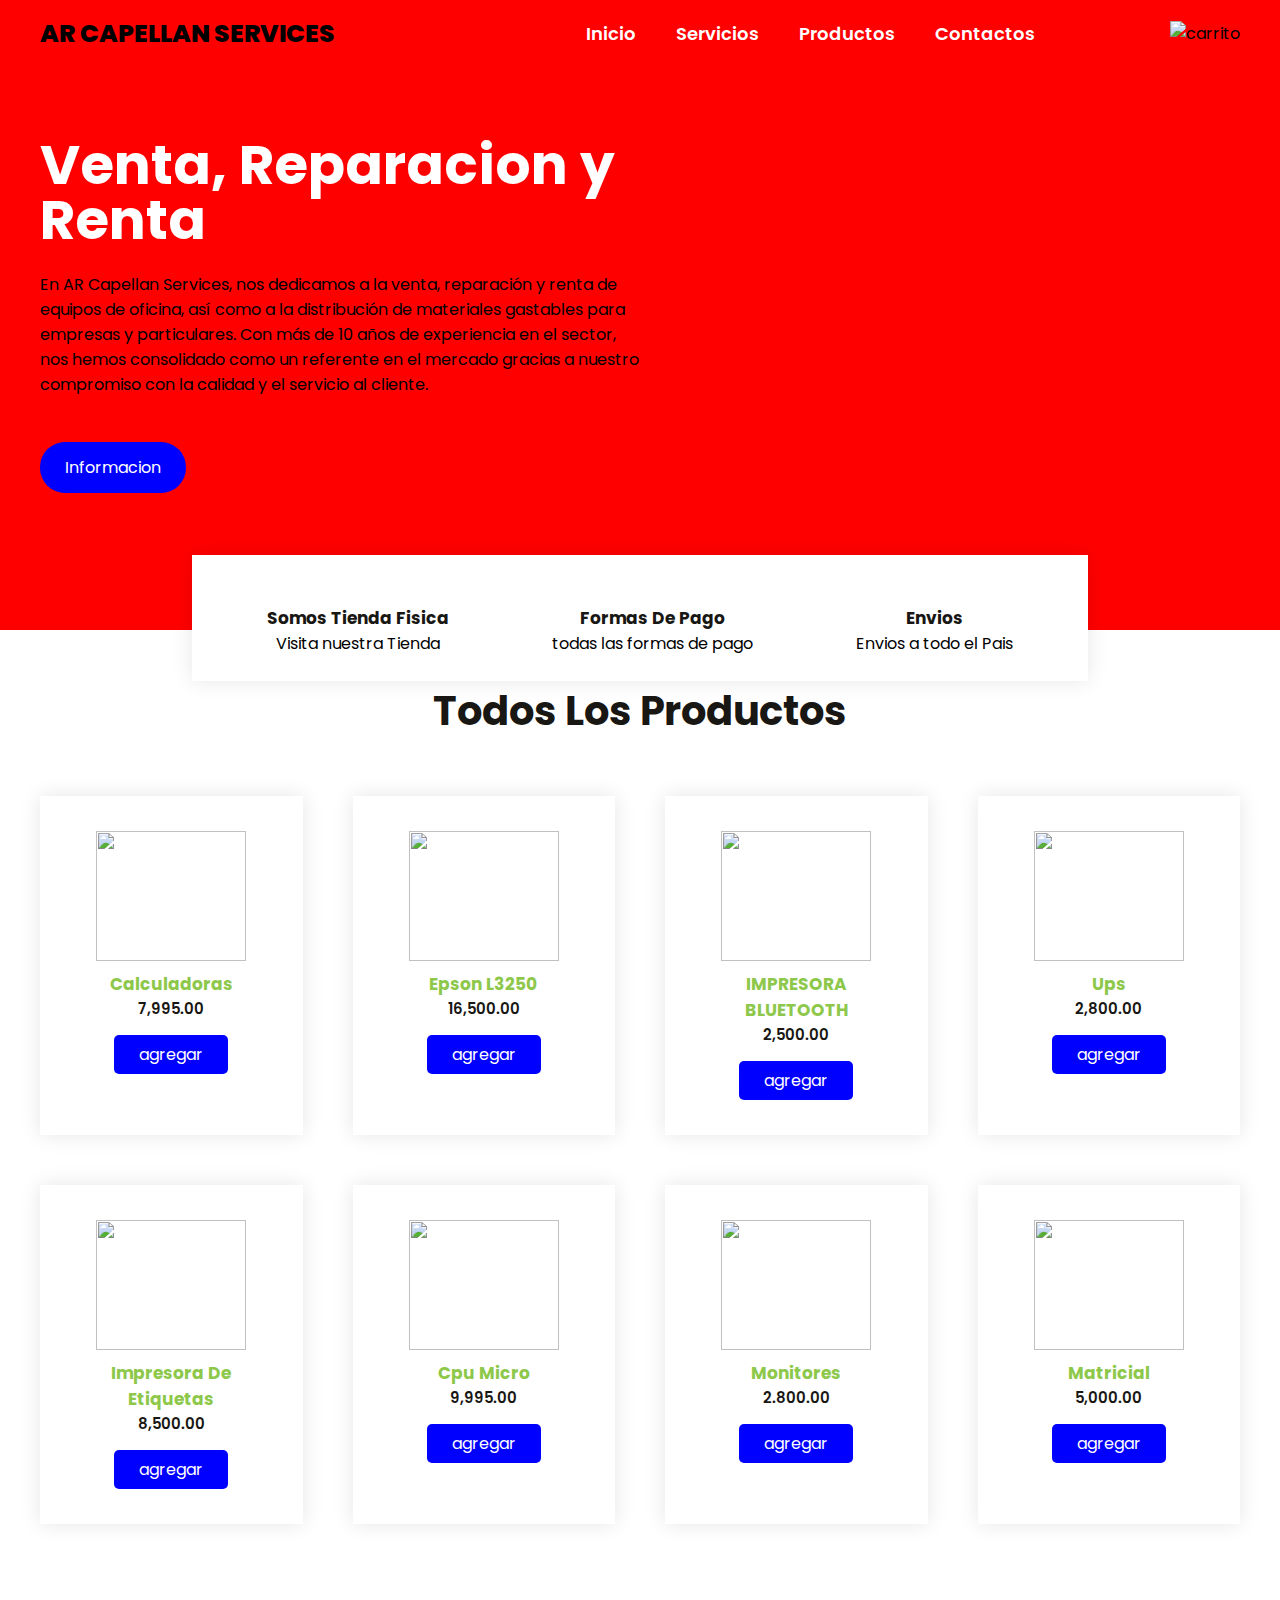
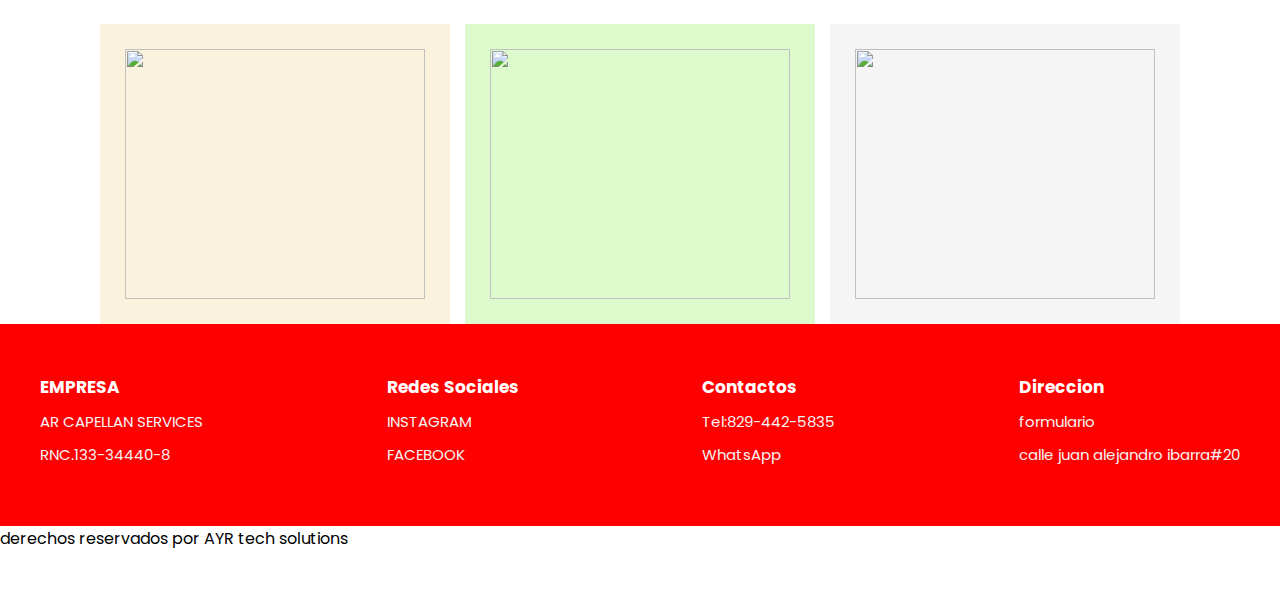
==== productos.html @ c054bcf2 "Add files via upload" ====
<!DOCTYPE html>
<html lang="es">
<head>
    <meta charset="UTF-8">
    <meta name="viewport" content="width=device-width, initial-scale=1.0">
    <title>pagina</title>
    <link rel="stylesheet" href="style.css">
</head>
<body>
    <header class="header">
        <div class="menu container">
            <a href="#" class="logo">AR Capellan Services</a>
            <input type="checkbox" id="menu" />
            <label for="menu">
                <img src="images/menu.png" class="menu-icono" alt="">
            </label>
            <nav class="navbar">
                <ul>
                    <li><a href="index.html">Inicio</a></li>
                    <li><a href="servicios.html">Servicios</a></li>
                    <li><a href="productos.html">Productos</a></li>
                    <li><a href="#info">Contactos</a></li>
                </ul>

            </nav>
            <div>
                <ul>
                    <li class="submenu">
                        <img src="images/car.svg" id="img-carrito" alt="carrito">
                        <div id="carrito">
                            <table id="lista-carrito">
                                <thead>
                                    <tr>
                                        <th>Imagen</th>
                                        <th>Nombre</th>
                                        <th>Precio</th>
                                        <th></th>
                                    </tr>
                                </thead>
                                <tbody></tbody>
                            </table>
                            <a href="#" id="vaciar-carrito" class="btn-2">vaciar carrito</a>
                        </div>
                    </li>
                </ul>
            </div>
        </div>
        <div class="header-content container">

            <div class="header-txt">
                <h1>Venta, Reparacion y Renta</h1>
                <p>
                    En AR Capellan Services, nos dedicamos a la venta, reparación y renta de equipos de oficina, 
                    así como a la distribución de materiales gastables para empresas y particulares. Con 
                    más de 10 años de experiencia en el sector, nos hemos consolidado como un referente en 
                    el mercado gracias a nuestro compromiso con la calidad y el servicio al cliente.
                </p>
                <a href="#info" class="btn-1">Informacion</a>
            </div>
            <div class="header-img">
                <img src="images/9c46553f-4c68-44c7-bbeb-19b56afff78b.png" alt="">

            </div>

        </div>
    </header>

    <section class="information container">

        <div class="information-content">

            <div class="information-1">
                <img src="images/i1.svg" alt="">
                <h3>Somos Tienda Fisica</h3>
                <p>Visita nuestra Tienda</p>

            </div>

            <div class="information-1">
                <img src="images/i2.svg" alt="">
                <h3>Formas de pago</h3>
                <p>todas las formas de pago</p>

            </div>

            <div class="information-1">
                <img src="images/i3.svg" alt="">
                <h3>Envios</h3>
                <p>Envios a todo el Pais</p>

            </div>

        </div>
    </section>

    <main class="products container" id="lista-1">
        <h2>Todos los Productos</h2>

        <div class="product-content">

            <div class="product">
                <img src="images/calculadora.jfif" alt="">
                <div class="product-txt">
                    <h3>Calculadoras</h3>
                    <p class="precio">7,995.00</p>
                    <a href="#" class="agregar-carrito btn-2" data-id="1">agregar</a>
                </div>
            </div>

            <div class="product">
                <img src="images/L3250.jpg" alt="">
                <div class="product-txt">
                    <h3>Epson L3250</h3>
                    <p class="precio">16,500.00</p>
                    <a href="#" class="agregar-carrito btn-2" data-id="2">agregar</a>
                </div>
            </div>

            <div class="product">
                <img src="images/blutu print.jpg" alt="">
                <div class="product-txt">
                    <h3>IMPRESORA BLUETOOTH</h3>
                    <p class="precio">2,500.00</p>
                    <a href="#" class="agregar-carrito btn-2" data-id="3">agregar</a>
                </div>
            </div>

            <div class="product">
                <img src="images/ups.png" alt="">
                <div class="product-txt">
                    <h3>Ups</h3>
                    <p class="precio">2,800.00</p>
                    <a href="#" class="agregar-carrito btn-2" data-id="4">agregar</a>
                </div>
            </div>

            <div class="product">
                <img src="images/2connet et.png" alt="">
                <div class="product-txt">
                    <h3>Impresora de etiquetas</h3>
                    <p class="precio">8,500.00</p>
                    <a href="#" class="agregar-carrito btn-2" data-id="5">agregar</a>
                </div>
            </div>

            <div class="product">
                <img src="images/Dell-Optiplex-3050-Micro.jpg" alt="">
                <div class="product-txt">
                    <h3>Cpu Micro</h3>
                    <p class="precio">9,995.00</p>
                    <a href="#" class="agregar-carrito btn-2" data-id="6">agregar</a>
                </div>
            </div>

            <div class="product">
                <img src="images/monitores.jfif" alt="">
                <div class="product-txt">
                    <h3>Monitores</h3>
                    <p class="precio">2.800.00</p>
                    <a href="#" class="agregar-carrito btn-2" data-id="7">agregar</a>
                </div>
            </div>

            <div class="product">
                <img src="images/lx-350.jpg" alt="">
                <div class="product-txt">
                    <h3>Matricial</h3>
                    <p class="precio">5,000.00</p>
                    <a href="#" class="agregar-carrito btn-2" data-id="8">agregar</a>
                </div>
            </div>

        </div>

    </main>

    <section class="service">

        <div class="service-1">
            <img class="store" src="images/black y blu.png" alt="">
        </div>
        <div class="service-2">
            <img class="store" src="images/gplus.png" alt="">
        </div>
        <div class="service-3">
            <img class="store" src="images/Black and Yellow Modern Machinery and Equipment Rental Flyer (2).png" alt="">
        </div>
    </section>


    <footer class="footer" id="info">
        <div class="footer-content container">

            <div class="link">
                <h3>EMPRESA</h3>
                <ul>
                    <li><a href="#">AR CAPELLAN SERVICES</a></li>
                    <li><a href="#">RNC.133-34440-8</a></li>
                </ul>
            </div>

            <div class="link">
                <h3>Redes Sociales</h3>
                <ul>
                    <li><a href="#">INSTAGRAM</a></li>
                    <li><a href="#">FACEBOOK</a></li>
                </ul>
            </div>

            <div class="link">
                <h3>Contactos</h3>
                <ul>
                    <li><a href="#">Tel:829-442-5835</a></li>
                    <li><a href="#">WhatsApp</a></li>
                </ul>
            </div>

            <div class="link">
                <h3>Direccion</h3>
                <ul>
                    <li><a href="https://docs.google.com/forms/d/e/1FAIpQLScS4ms8FTsH62afDTFdSHdlRPgSQVAAd4B9o5_jWUWKM56L8A/viewform?usp=header">formulario</a></li>
                    <li><a href="#">calle juan alejandro ibarra#20 </a></li>
                </ul>
            </div>

        </div>
    </footer>
    <p>derechos reservados por AYR tech solutions</p>

    <script src="script.js"></script>  
</body>
</html>
---- style.css ----
@import url('https://fonts.googleapis.com/css2?family=Poppins:ital,wght@0,100;0,200;0,300;0,400;0,500;0,600;0,700;0,800;0,900;1,100;1,200;1,300;1,400;1,500;1,600;1,700;1,800;1,900&display=swap');
* {
    margin: 0;
    padding: 0;
    box-sizing: border-box;
    text-decoration: none;
    list-style: none;
}

body {
    font-family: "Poppins", sans-serif;
    color: F7CFD8;

}

img {
    max-width: 100%;
}

.container {
    max-width: 1200px;
    margin: 0 auto;
}
.header {
    background-color: red;
    display: flex;
    align-items: center;
    min-height: 70vh;
    padding: 100px 0;
}

.menu {
    position: absolute;
    top: 0;
    left: 0;
    right: 0;
    display: flex;
    align-items: center;
    justify-content: space-between;
}

.logo {
    color: black;
    font-size: 25px;
    font-weight: 800;
    text-transform: uppercase;
}
.menu .navbar ul li {
    position: relative;
    float: left;
}

.menu .navbar ul li a {
    font-size: 18px;
    padding: 20px;
    color: white;
    display: block;
    font-weight: 600;
}

#menu {
    display: none;
}

.menu-icono {
    width: 25px;

}

.menu laber {
    cursor: pointer;
    display: none;
}
.submenu {
    position: relative;
}
.submenu #carrito {
    display: none;
}

.submenu:hover #carrito {
    display: block;
    position: absolute;
    right: 0;
    backdrop-filter: blur(10px);
    top: 100%;
    z-index: 1;
    background-color: blue;
    padding: 20px;
    min-width: 400px;
}

table {
    width: 100%;
}

th, td {
    color: white;
}

.borrar {
    background-color: blue;
    border-radius: 50%;
    padding: 5px 10px;
    color: white;
    font-weight: 800;
    cursor: pointer;
}
.header-content {
    display: flex;
}
.header-txt {
    flex-basis: 50%;
}
.header-txt span {
    font-size: 16px;
    color: red;
    font-weight: 700;
    margin-bottom: 15px;
    display: block;
}

.header-txt h1 {
    font-size: 55px;
    line-height: 1;
    color: white;
    margin-bottom: 25px;
}

p {
    font-size: 16px;
    color: black;
    margin-bottom: 45px;
}

.btn-1 {
    display: inline-block;
    padding: 13px 25px;
    color: white;
    border-radius: 25px;
    background-color: blue;
    text-transform: capitalize;
}
.header-img {
    flex-basis: 50%;
    text-align: center;

}
.header-img img {
    width: 400px;
}

.information {
    width: 70%;
    box-shadow: 0 0 20px rgba(0, 0, 0, 0.1);
    padding: 25px 75px;
    margin-top: -75px;
    background-color: white;
}

.information-content {
    text-align: center;
    display: flex;
    justify-content: space-between;
}

.information-1 img {
    width: 35px;

}
h3 {
    font-size: 17px;
    color: #181713;
    text-transform: capitalize;
}
.information-1 p {
    margin-bottom: 0;
}
.oferts-container {
    padding: 100px 0;
    display: flex;
    justify-content: space-between;
}
.ofert-1 {
    text-align: center;
    flex-basis: calc(25% - 20px);
    box-shadow: 0 0 20px rgb(0, 0, 0, 0.1);
    padding: 35px;
}
.ofert-1 img {
    width: 140px;
    margin-bottom: 10px;
}
.ofert-1 p {
    font-size: 15px;
    margin: 0;
    font-weight: 600;
    color: #8dc84b;
}
.products {
    padding: 0 0 100px 0;
    text-align: center;
}
.products h2 {
    font-size: 40px;
    color: #181713;
    text-transform: capitalize;
    margin-bottom: 55px;
}

.product-content {
    display: grid;
    grid-template-columns: repeat(4, 1fr);
    gap: 50px;
}
.product {
    text-align: center;
    box-shadow: 0 0 20px rgba(0, 0, 0, 0.1);
    padding: 35px;
}
.product img {
    width: 150px;
    height: 130px;
    margin-bottom: 10px;
}
.product h3 {
    color: #8dc84b;
}
.product p {
    font-size: 15px;
    margin: 0;
    color: #181713;
    font-weight: 600;
}
.btn-2 {
    display: inline-block;
    margin-top: 15px;
    padding: 7px 25px;
    border-radius: 5px;
    color: white;
    background-color: blue;
}
.service {
    padding-inline: 100px;
    display: flex;
    justify-content: space-between;
}
.service-1 {
    flex-basis: 30%;
    padding: 25px;
    background-color: #FAF2DD;
    display: flex;
    justify-content: center;
    align-items: center;
}
.store {
    width: 300px;
    height: 250px;
}

.service-2 {
    flex-basis: 30%;
    padding: 25px;
    background-color: #DDFACC;
    display: flex;
    justify-content: center;
    align-items: center
}

.service-3 {
    flex-basis: 30%;
    padding: 25px;
    background-color: whitesmoke;
    display: flex;
    justify-content: center;
    align-items: center
}

.contact {
    padding-bottom: 100px;
    display: flex;
    justify-content: center;
    align-items: center;
}

form {
    display: flex;
}

input {
    padding: 17px 35px;
    border-radius: 25px;
    border: 1px solid blue;
    outline: none;
}
.btn-3 {
    margin-left: 10px;
    color: white;
    background-color: blue;
}

.footer {
    padding: 50px 0;
    background-color: red;
}

.footer-content {
    display: flex;
    justify-content: space-between;
}
.link h3 {
    color: white;
    font-size: 17px;
    margin-bottom: 10px;
}
.link a {
    color: #f3f3f3;
    font-size: 15px;
    display: block;
    margin-bottom: 10px;
}

.link a:hover {
    color: white;
}

@media(max-width:991px) {
    .menu {
        padding: 30px;
    }

    .menu label {
        display: initial;
    }

    .menu .navbar {
        position: absolute;
        top: 100%;
        left: 0;
        right: 0;
        background-color: #303030;
        display: none;
    }

    .menu .navbar ul li {
        width: 100%;
    }

    .menu .navbar ul li a {
        color: white;
    }

    .logo {
        display: none;
    }

    #menu:checked ~ .navbar {
        display: initial;
    }

    .submenu:hover #carrito {
        min-width: 340px;
    }

    .header {
        min-height: 0vh;
        padding: 100px 30px;
    }

    .header-content {
        flex-direction: column;
        text-align: center;
    }

    .header-txt {
        margin-bottom: 20px;
    }

    .header-img img {
        width: 300px;

    }

    .information {
        display: none;
    }

    .oferts {
        padding: 30px;
        flex-direction: column;
    }

    .ofert-1 {
        margin-bottom: 25px;
    }

    .product {
        padding: 30px;

    }
    .product-content {
        grid-template-columns: repeat(1, 1fr);
    }

    .service {
        flex-direction: column;
    }
    .footer {
        padding: 30px;
    }
    .footer-content {
        flex-direction: column;
        text-align: center;
    }


}

#servicios .card {
    border: none;
    box-shadow: var(--box-shadow);
    transition: transform 0.3s ease-in-out;
}

#servicios .card:hover {
    transform: scale(1.05);
}
/* Media Queries for Responsiveness */
@media (max-width: 768px) {
    .navbar-collapse {
        text-align: center;
    }

    #inicio h1 {
        font-size: 2.5rem;
    }

    #inicio .lead {
        font-size: 1.2rem;
    }

    .service-card .card-title {
        font-size: 1.1rem;
    }

    .team-list .media-body h6 {
        font-size: 1rem;
    }
}
:root {
    --primary-color: #2C3E50;
    --secondary-color: #18BC9C;
    --accent-color: #F39C12;
    --text-color: #333;
    --light-bg: #f8f9fa;
    --box-shadow: 0 4px 8px rgba(0, 0, 0, 0.1);
}
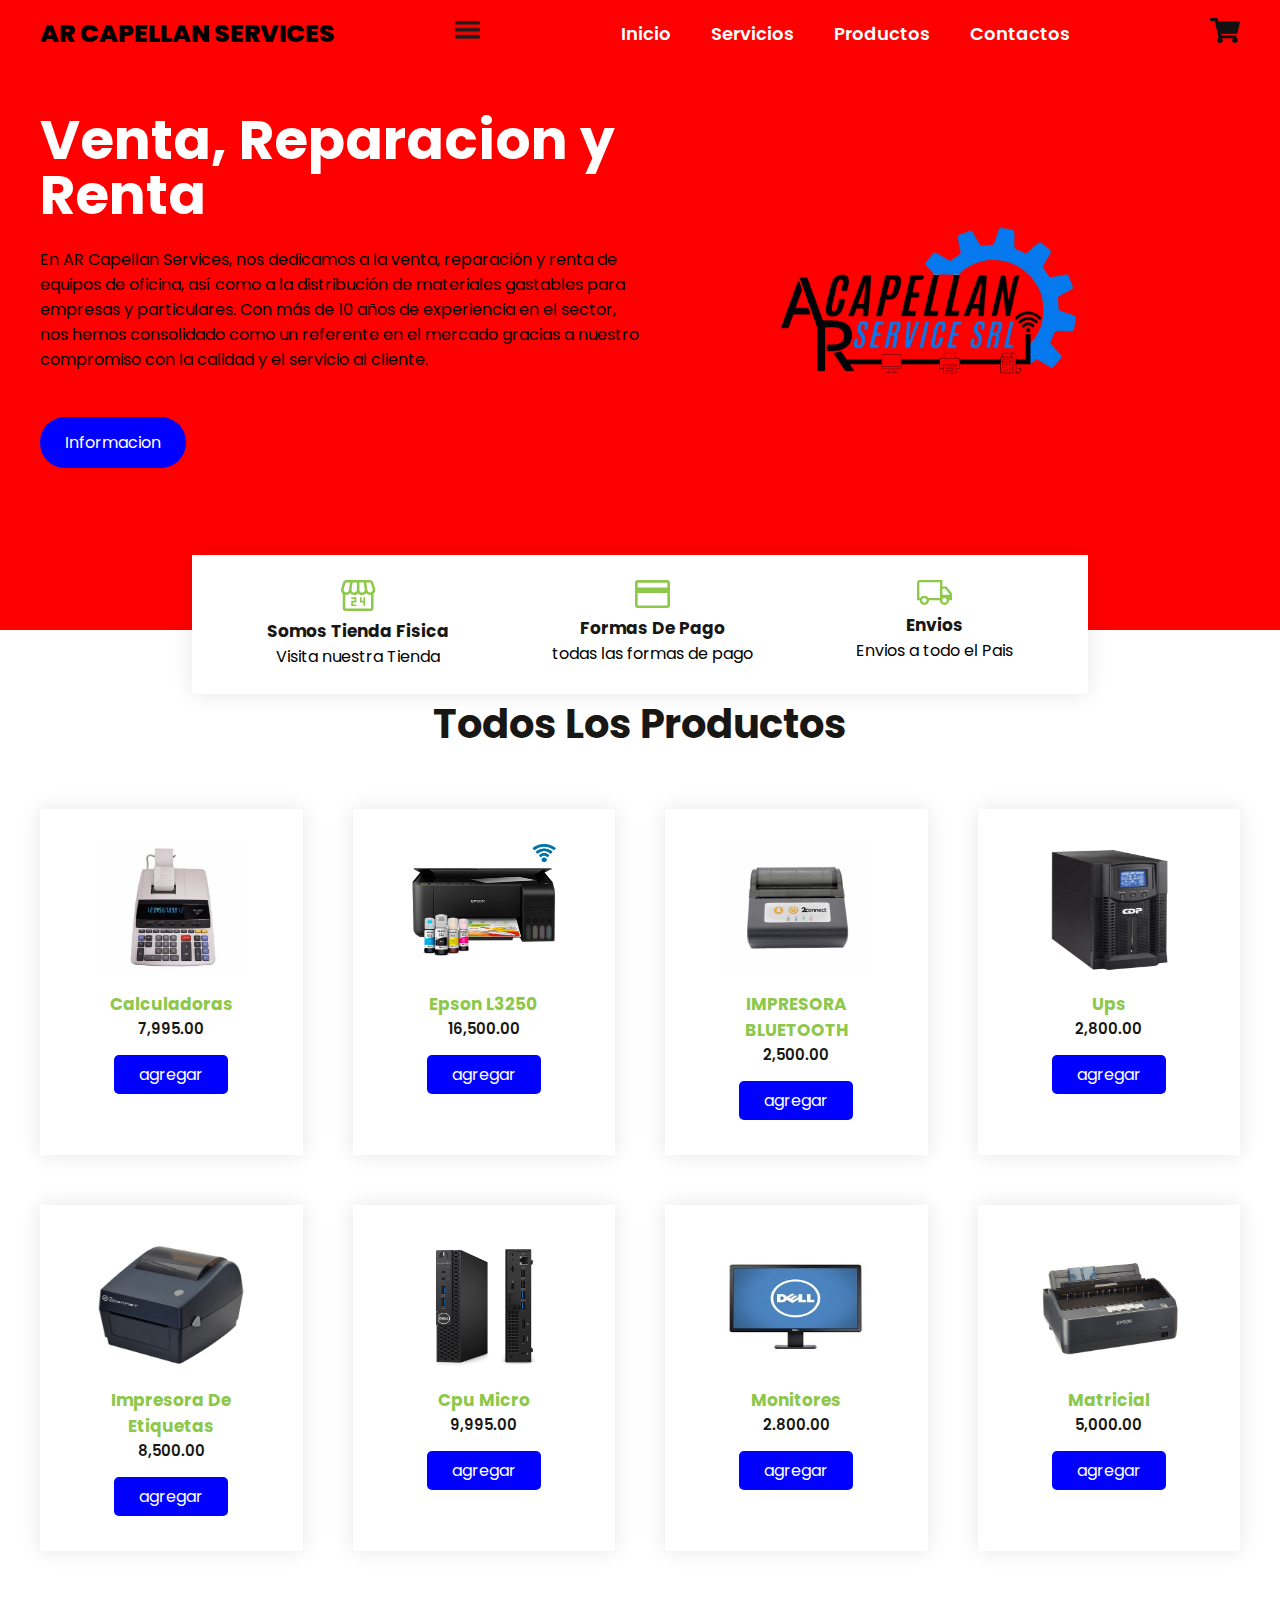
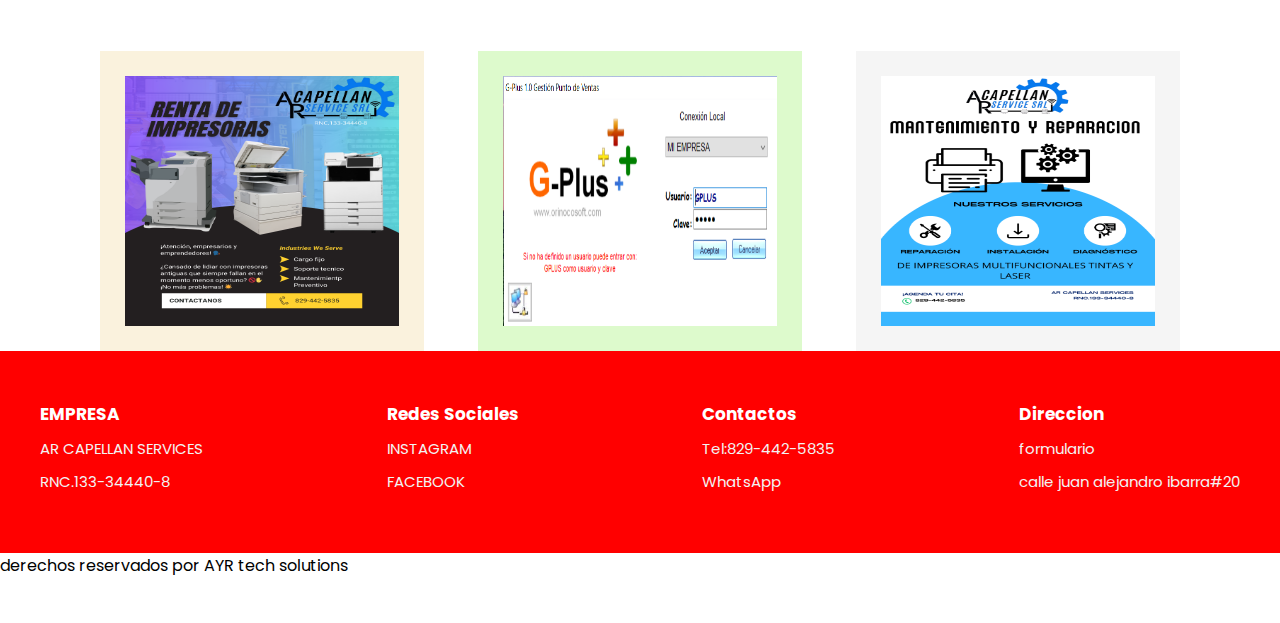
==== commit ee226393: "Update productos.html" ====
--- a/productos.html
+++ b/productos.html
@@ -7,6 +7,7 @@
     <link rel="stylesheet" href="style.css">
 </head>
 <body>
+    <script src="//code.tidio.co/zvcadz1kkh3tncvdhgf3ewfj3njnovbz.js" async></script>
     <header class="header">
         <div class="menu container">
             <a href="#" class="logo">AR Capellan Services</a>
@@ -229,4 +230,4 @@
 
     <script src="script.js"></script>  
 </body>
-</html>+</html>
